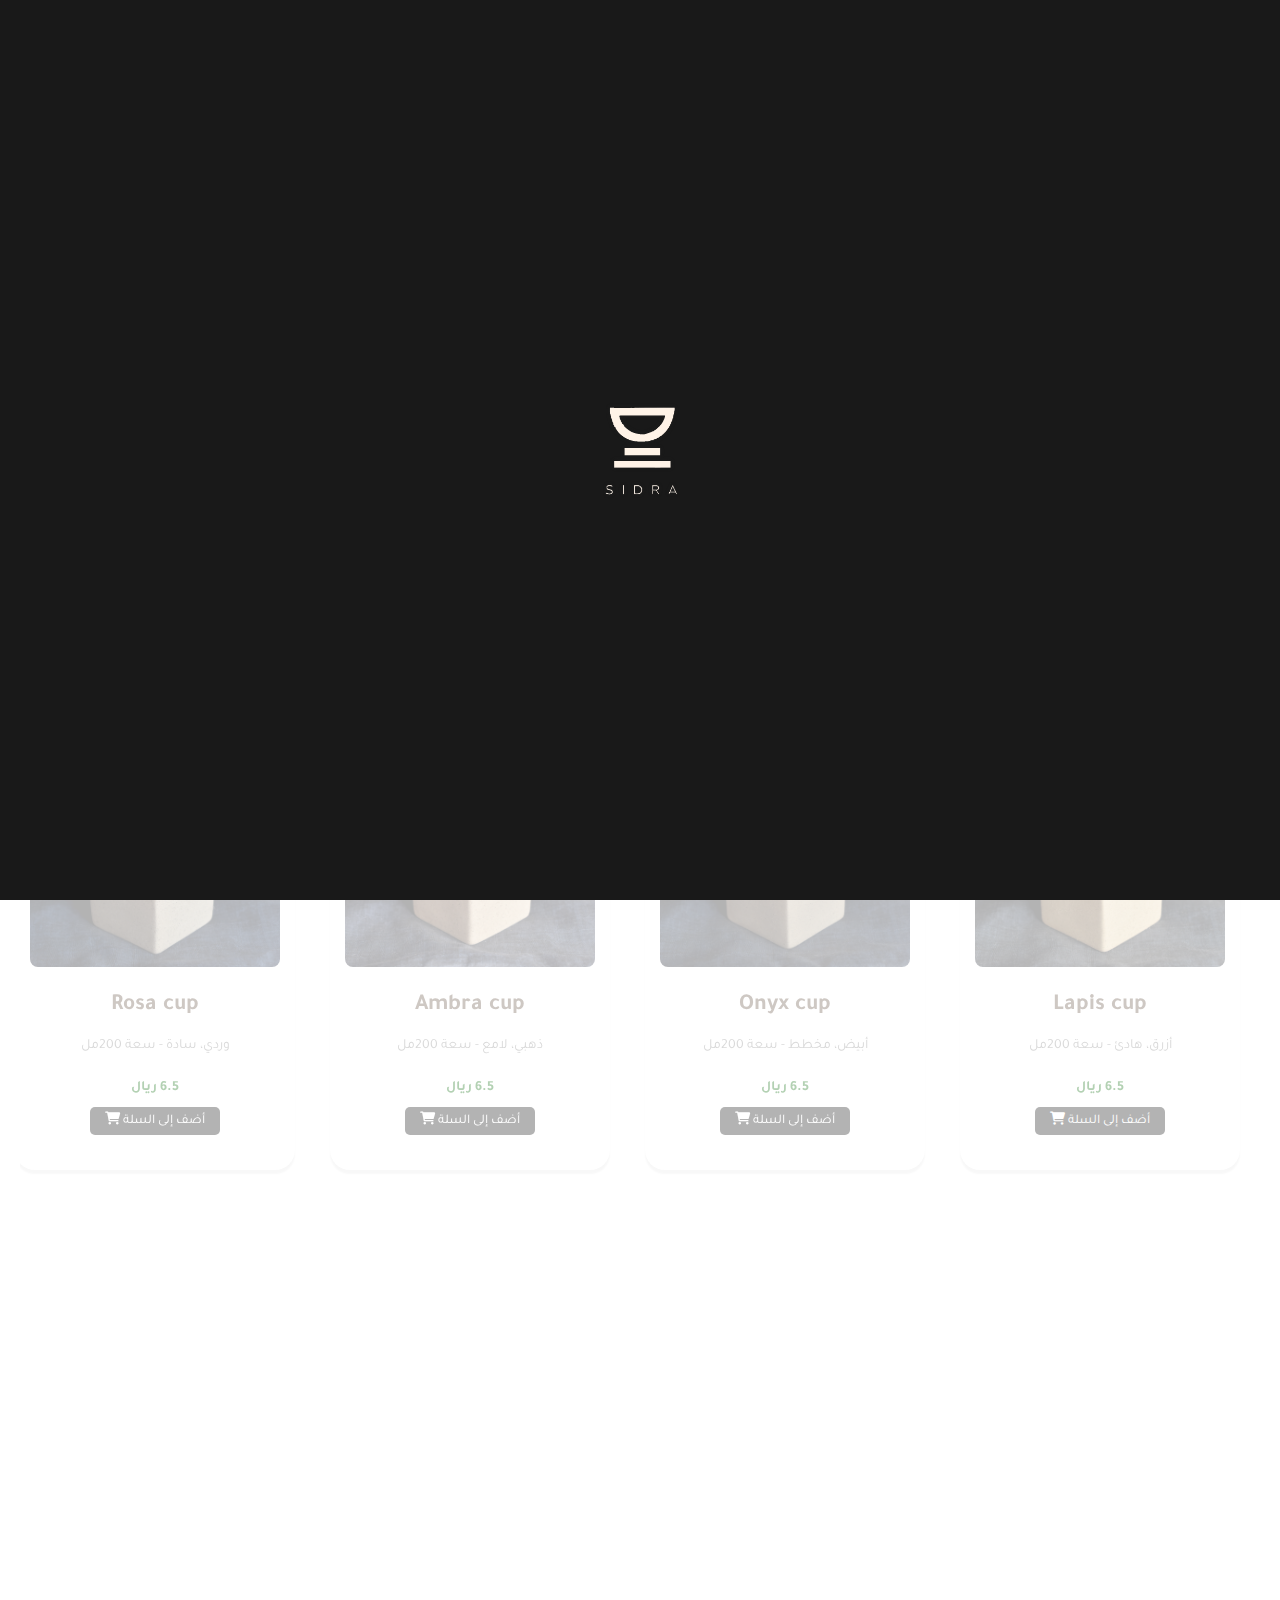
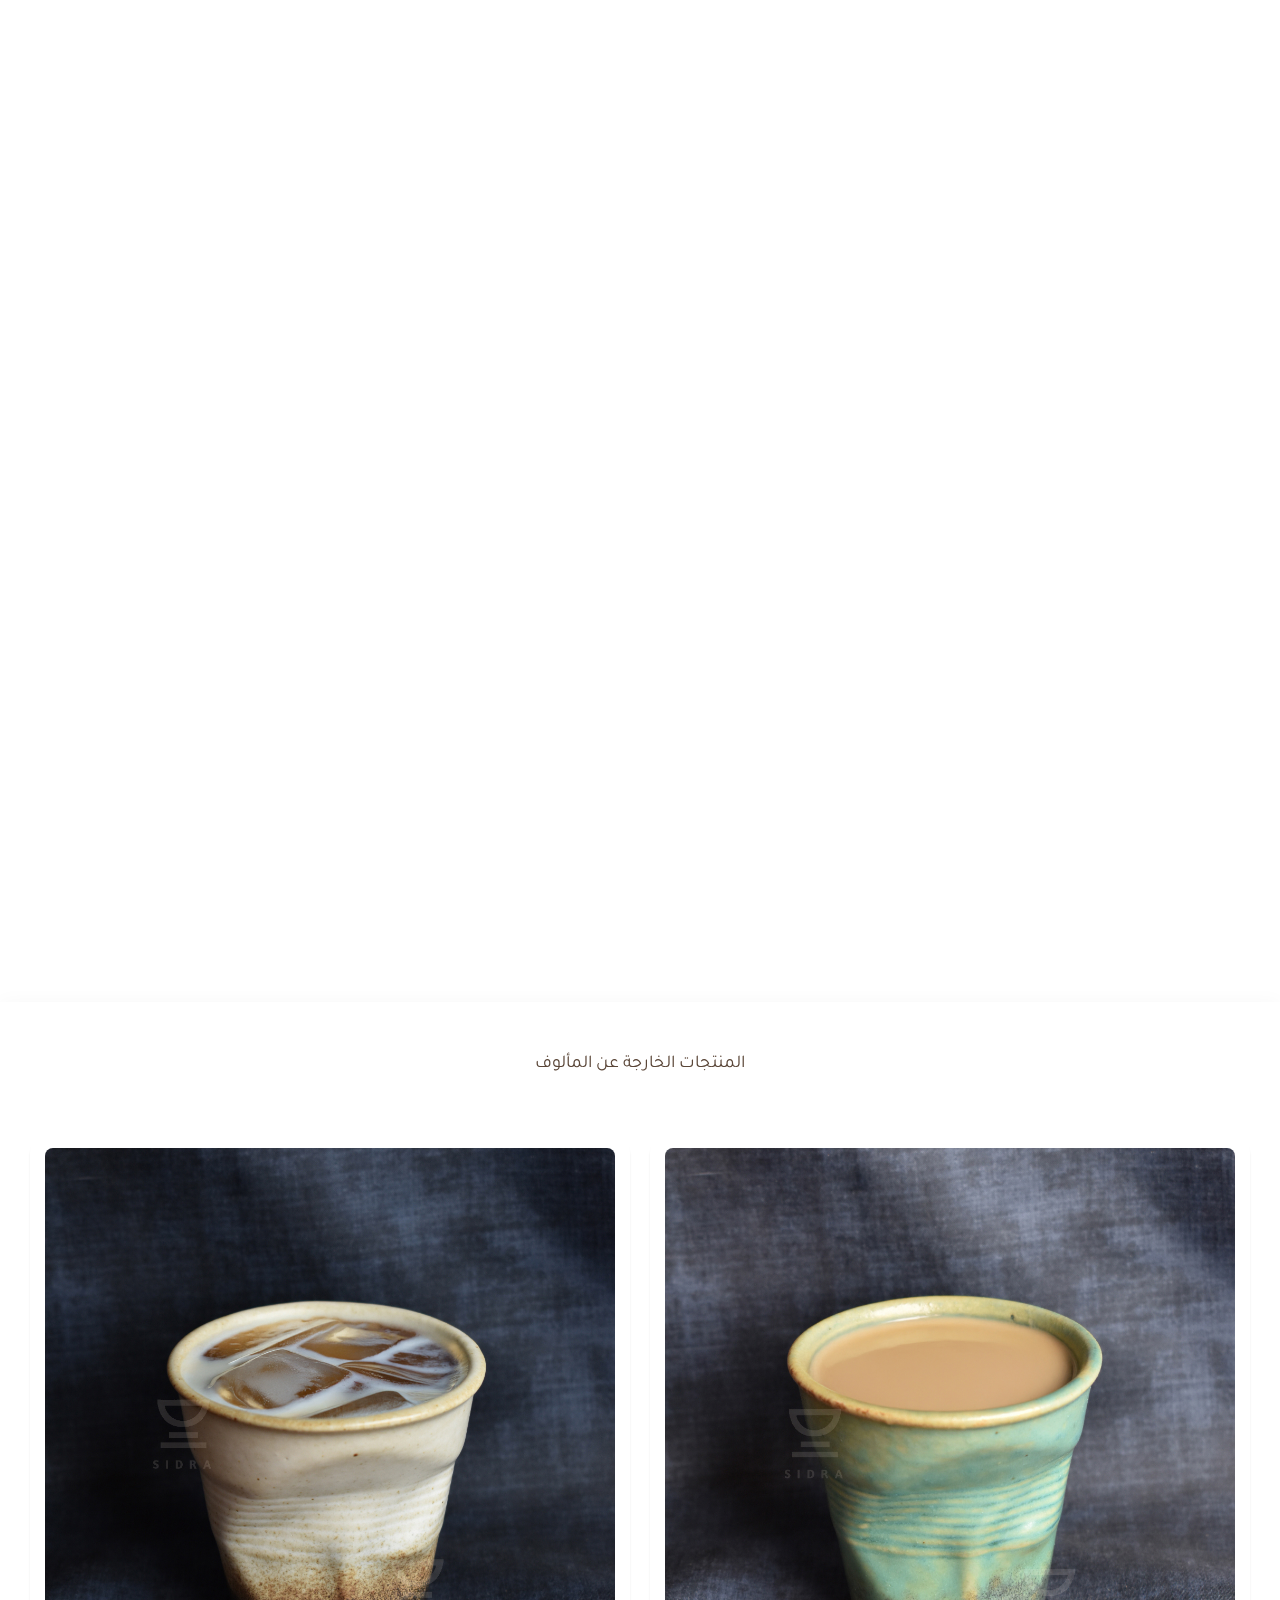
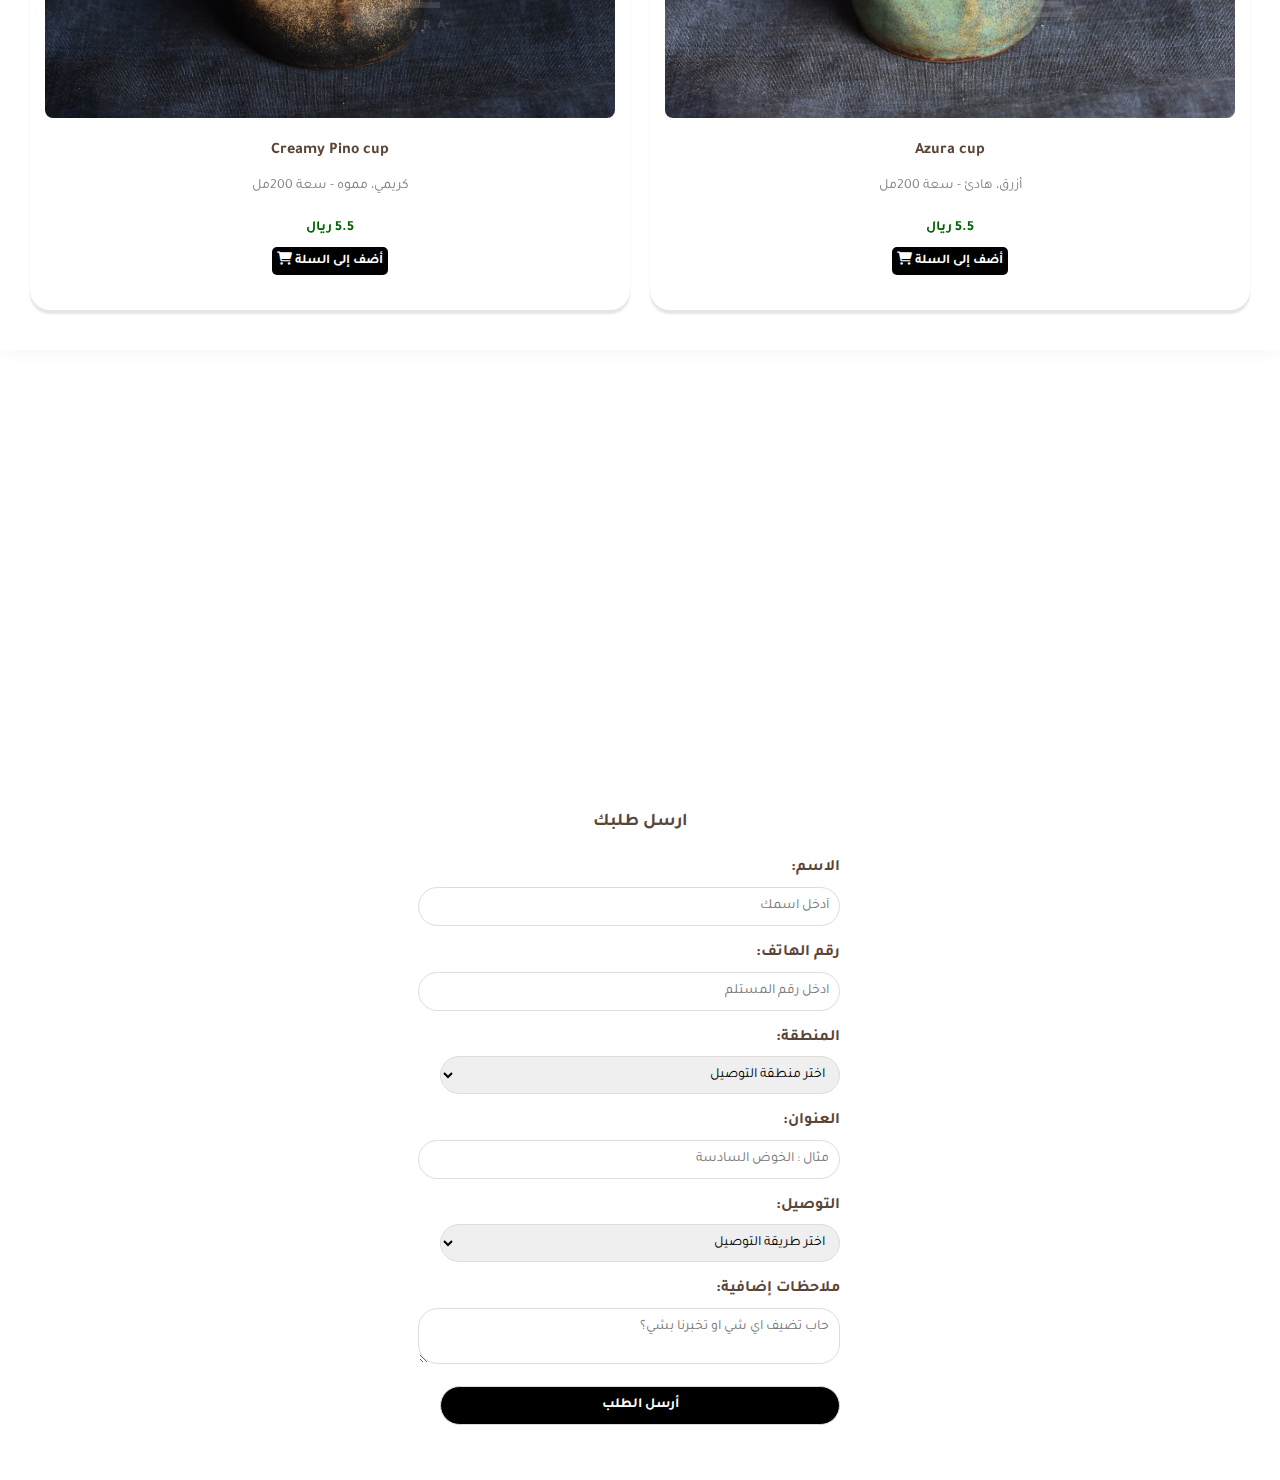
==== index.html @ ff07b731 "Add files via upload" ====
<!DOCTYPE html>
<html lang="ar" dir="rtl">
<head>
     <link rel="icon" type="image/png" href="images/loading.png">
        <script src="https://cdn.jsdelivr.net/npm/sweetalert2@11"></script>

<link rel="preconnect" href="https://fonts.googleapis.com">
<link rel="preconnect" href="https://fonts.gstatic.com" crossorigin>
<link href="https://fonts.googleapis.com/css2?family=Tajawal:wght@200;300;400;500;700;800;900&display=swap" rel="stylesheet">
     
      <link href="https://cdnjs.cloudflare.com/ajax/libs/font-awesome/6.0.0-beta3/css/all.min.css" rel="stylesheet">

    <meta charset="UTF-8">
    <meta name="viewport" content="width=device-width, initial-scale=1.0">
    <title>Sidra Cup</title>
    <description style="display: none">نقدم لك مجموعة مختارة بعناية من الأكواب المصنوعة يدوياً، بتصاميم فريدة وأناقة لا تضاهى، لتمنح يومك لمسة جمالية ودفئاً يلامس روحك.</description>
    <link rel="stylesheet" href="style.css">
</head>
<body>
      <!-- Loading screen -->
  <div id="loading-screen">
    <div class="cup-icon"></div>
</div>
     
    <!-- الشعار -->
    <header >
        <div class="bannar-section">
            <div class="logo-section fade-in-section">
                 <img src="images/logo.png" alt="شعار الموقع">
      <div class="cart-menu" onclick="showCart()">
          <i class="astra-icon ast-icon-shopping-basket" >
    <i class="fa-solid fa-cart-shopping"></i>
  </i>
 <a id="total-cart" class="cart-total" style="margin-right: 10px; font-weight: bold; font-size: 13px">0 ريال</a>
  <!-- أيقونة السلة -->
  
            </div>
          </div>
            </div>
        <br>
        <br>
        <br>
        
    </header>


    <!-- القسم الترحيبي -->
<section class="welcome-section fade-in-section">
    <h2 class="fade-in1">لكل كوب حكاية ...</h2>
    <p class="fade-in1">أكواب يدوية بتصاميم فريدة وأناقة مميزة</p>
</section>


    <!-- المنتجات -->
    <section class="products-section fade-in-section">
       
    <p>اختياراتنا الخاصة</p>

        <div class="products-container">
<button class="scroll-btn left"><i class="fa fa-arrow-left" aria-hidden="true"></i>
</button>
  <div class="products-wrapper">
            <div class="product" data-id="101">
                <img src="images/product1.JPG" alt="صورة كوب اللازورد" class="thumbnail" onclick="openImage(this.src)">
                   <h4>Lapis cup</h4>
                 <div class="class-a">أزرق، هادئ - سعة 200مل</div>
                <div class="product-price" >6.5 ريال  </div>
                     
                <button onclick="addToCart(101, 'Lapis cup')">  أضف إلى السلة  <i class="fa-solid fa-cart-shopping"></i></button>
            </div>
            
             <div class="product" data-id="102">
                <img src="images/product2.JPG" alt="العقيق الأبيض" class="thumbnail" onclick="openImage(this.src)">
                 <h4>Onyx cup</h4>
                      <div class="class-a">أبيض، مخطط - سعة 200مل</div>
            <div class="product-price" >6.5 ريال  </div>
                <button onclick="addToCart(102, 'Onyx cup')">  أضف إلى السلة  <i class="fa-solid fa-cart-shopping"></i></button>
            </div>
            
            <div class="product" data-id="103">
                <img src="images/product3.JPG" alt="العقيق البرونزي" class="thumbnail" onclick="openImage(this.src)">
                 <h4>Ambra cup</h4>
                      <div class="class-a">ذهبي، لامع - سعة 200مل</div>
            <div class="product-price" >6.5 ريال  </div>
                <button onclick="addToCart(103, 'Ambra cup')">  أضف إلى السلة  <i class="fa-solid fa-cart-shopping"></i></button>
            </div>
            
             <div class="product" data-id="104">
                <img src="images/product4.JPG" alt="الكوارتز الوردي" class="thumbnail" onclick="openImage(this.src)">
                 <h4>Rosa cup</h4>
                      <div class="class-a">وردي، سادة - سعة 200مل</div>
            <div class="product-price" >6.5 ريال  </div>
                <button onclick="addToCart(104, 'Rosa cup')">  أضف إلى السلة  <i class="fa-solid fa-cart-shopping"></i></button>
            </div>
            
            <!-- <div class="product" data-id="102"style="opacity: 50%;  border: 4px dotted #91746b;">
            <img src="images/product6.JPG" alt="صورة كوب كلاسيكي">
                 <h4>كوب كلاسيكي</h4>
                             <div class="class-a">كوب، أزرق، هادئ، أنيق، مائي</div>
              <div class="product-price" >5 ريال  </div>
                <button onclick="addToCart(105, 'غير متوفر حاليا')">  أضف إلى السلة  <i class="fa-solid fa-cart-shopping"></i></button>
            </div> --></div>
                           <button class="scroll-btn right"><i class="fa fa-arrow-right" aria-hidden="true"></i>
</button>


        </div>
    </section>
    
       <!-- قسم الثاني -->
  <section class="two-products-section">
       
    <p>المنتجات المميزة</p>

        <br>
        <div class="products-container" style="cursor: grab;">
            <div class="producttwo" data-id="1042">
                <img src="images/product5.JPG" alt="صورة كوب اللازورد" class="thumbnail" onclick="openImage(this.src)">
                   <h4>Topaz Brown cup</h4>
                 <div class="class-a">بني، منقش - سعة 200مل</div>
                <div class="product-price">4.5 ريال  </div>
                     
                <button onclick="addToCart(105, 'Topaz Brown cup')">  أضف إلى السلة  <i class="fa-solid fa-cart-shopping"></i></button>
            </div>
            
             <div class="producttwo" data-id="102">
                <img src="images/product6.JPG" alt="العقيق الأبيض" class="thumbnail" onclick="openImage(this.src)">
                 <h4>Yashma cup</h4>
                      <div class="class-a">كريمي، مموه - سعة 200مل</div>
            <div class="product-price">4.5 ريال  </div>
                <button onclick="addToCart(106, 'Yashma cup')">  أضف إلى السلة  <i class="fa-solid fa-cart-shopping"></i></button>
            </div>
            
            
            
             
            
            <!-- <div class="product" data-id="102"style="opacity: 50%;  border: 4px dotted #91746b;">
            <img src="images/product6.JPG" alt="صورة كوب كلاسيكي">
                 <h4>كوب كلاسيكي</h4>
                             <div class="class-a">كوب، أزرق، هادئ، أنيق، مائي</div>
              <div class="product-price" >5 ريال  </div>
                <button onclick="addToCart(105, 'غير متوفر حاليا')">  أضف إلى السلة  <i class="fa-solid fa-cart-shopping"></i></button>
            </div> -->
           
        </div>
    </section>
    <!-- المنتج الأكثر طلبًا -->
    
    <section class="top-product-section fade-in-section">
     <div class="top-product">
               <h3 class="bestseller-label">الأقل سعراً</h3>
               <img src="images/product9.JPG" alt="صورة  جوز الهند" class="thumbnail" onclick="openImage(this.src)">
            <div class="product-details">
                <h4>Couco Pot</h4>
                  <p>المصنوع من ثمرة جوز الهند</p>
                 <p>3.5 ريال  </p>
                <button onclick="addToCart(107, 'Couco Pot')">  أضف إلى السلة  <i class="fa-solid fa-cart-shopping"></i></button>
            </div>
        </div>
    </section>
    
    <!-- قسم الثاني -->
    
  <section class="last-product show">
       
    <p>المنتجات الخارجة عن المألوف</p>

        <br>
        <div class="products-container" style="cursor: grab;">
            <div class="producttwo" data-id="1042">
                <img src="images/product7.JPG" alt="صورة كوبAzura" class="thumbnail" onclick="openImage(this.src)">
                   <h4>Azura cup</h4>
                 <div class="class-a">أزرق، هادئ - سعة 200مل</div>
                <div class="product-price">5.5 ريال  </div>
                     
                <button onclick="addToCart(108, 'Azura cup')">  أضف إلى السلة  <i class="fa-solid fa-cart-shopping"></i></button>
            </div>
            
             <div class="producttwo" data-id="102">
                <img src="images/product8.JPG" alt="Creamy Pino" class="thumbnail" onclick="openImage(this.src)">
                 <h4>Creamy Pino cup</h4>
                      <div class="class-a">كريمي، مموه - سعة 200مل</div>
            <div class="product-price">5.5 ريال  </div>
                <button onclick="addToCart(109, 'Creamy Pino cup')">  أضف إلى السلة  <i class="fa-solid fa-cart-shopping"></i></button>
            </div>
            
            
            
             
            
            <!-- <div class="product" data-id="102"style="opacity: 50%;  border: 4px dotted #91746b;">
            <img src="images/product6.JPG" alt="صورة كوب كلاسيكي">
                 <h4>كوب كلاسيكي</h4>
                             <div class="class-a">كوب، أزرق، هادئ، أنيق، مائي</div>
              <div class="product-price" >5 ريال  </div>
                <button onclick="addToCart(105, 'غير متوفر حاليا')">  أضف إلى السلة  <i class="fa-solid fa-cart-shopping"></i></button>
            </div> -->
           
        </div>
    </section>
    <!-- كيفية الطلب -->
    <section class="how-to-order-section fade-in-section">
        <h3>كيفية الطلب</h3>
        <div class="steps">
            <div class="step">
                <div class="icon">1</div>
                <p>اضف المنتج للسلة</p>
            </div>
            <div class="step">
                <div class="icon">2</div>
                <p>تأكد من السلة</p>
            </div>
            <div class="step">
                <div class="icon">3</div>
                <p>املئ بياناتك</p>
            </div>
            <div class="step">
                <div class="icon">4</div>
                <p>أرسل الطلب</p>
            </div>
        </div>
         <div id="order"></div>
    </section>

    <!-- السلة -->
    
    <section class="cart-section">
        
     
           
     <div id="cart-backdrop" class="cart-backdrop" onclick="closeCart()"></div>
        <div id="cart-modal" class="cart-modal hidden">
        
            <h2>سلة المشتريات</h2>
            <div id="cart-items"></div>
               <div style="border: .5px #bdbdbd dashed;"> </div>
          <p id="cart-total" class="cart-total">المجموع الكلي: 0 ريال</p>
                <p id="delivery-cost" class="cart-total">-</p>
             <div style="border: .5px #bdbdbd solid;"> </div>
                <p id="product-total" class="cart-total">قيمة المنتجات: 0 ريال</p>
             <br>
            <button onclick="scrollToOrderForm()" class="go-to-order-btn">اذهب إلى الطلب</button>
            <button onclick="closeCart()" class="close-cart-btn">إغلاق</button>
        </div>
    </section>
   
<br>
    <!-- نموذج الطلب -->
    
    <section class="order-form-section fade-in-section" >
        <h2>ارسل طلبك</h2>
        <form id="orderForm">
            <label for="name">الاسم:</label>
            <input type="text" id="name" placeholder="أدخل اسمك" required>
             <label for="phone">رقم الهاتف:</label>
             <input type="text" id="phone" placeholder="ادخل رقم المستلم" required="">
               <label for="region">المنطقة:</label>
    <select id="region" onchange="updateDeliveryOptions()" required>
        <option value="">اختر منطقة التوصيل</option>
        <option value="السعادة">السعادة</option>
        <option value="صلالة">صلالة</option>
        <option value="عوقد">عوقد</option>
        <option value="صحلنوت">صحلنوت</option>
        <option value="مسقط">مسقط</option>
        <option value="اخرى">أخرى</option>
    </select>
 <label for="address">العنوان:</label>
            <input type="text" id="address" placeholder="مثال : الخوض السادسة" required>
    <label for="delivery">التوصيل:</label>
    <select id="delivery" required>
        <option value="">اختر طريقة التوصيل</option>
    </select>
        <div class="form-group">
        <label style="width: 10%; display: none">
            <input type="checkbox" id="includeDelivery" onclick="updateTotal()" checked> 
            <a> تضمين قيمة التوصيل مع المجموع</a>
        </input>
        </label>
    </div>
        
            <label for="notes">ملاحظات إضافية:</label>
            <textarea id="notes" placeholder="حاب تضيف اي شي او تخبرنا بشي؟"></textarea>
            
            <button type="button" onclick="sendWhatsApp()">أرسل الطلب</button>
           
        </form>
    </section>
<div class="copyright">
    <br>
  
   <a href="/home/" style="font-size: 10px;color: #bfbdbc;">جميع الحقوق محفوظة 2025<br> تصميم : المهندس علاء الدين خليل spacenll@</a>
    
    <br>
  
    </div>
    <div id="overlay" class="overlay" onclick="closeImage()">
        <img id="largeImage" src="" alt="صورة مكبرة">
    </div>
    <script src="script.js"></script>
</body>
     
</html>
---- style.css ----
body {
    font-family: 'Tajawal'; /* الخط الأساسي */
    margin: 0;
    padding: 0;
background-color: #fff;
    color: #5a4638;
    text-align: center;
    line-height: 1.6;
}
.tajawal-extralight {
  font-family: "Tajawal", serif;
  font-weight: 200;
  font-style: normal;
}

.tajawal-light {
  font-family: "Tajawal", serif;
  font-weight: 300;
  font-style: normal;
}

.tajawal-regular {
  font-family: "Tajawal", serif;
  font-weight: 400;
  font-style: normal;
}

.tajawal-medium {
  font-family: "Tajawal", serif;
  font-weight: 500;
  font-style: normal;
}

.tajawal-bold {
  font-family: "Tajawal", serif;
  font-weight: 700;
  font-style: normal;
}

.tajawal-extrabold {
  font-family: "Tajawal", serif;
  font-weight: 800;
  font-style: normal;
}

.tajawal-black {
  font-family: "Tajawal", serif;
  font-weight: 900;
  font-style: normal;
}
Read our FAQ



.swal2-container button.swal2-styled.swal2-confirm {
    font-family: 'Tajawal';
    border: 0;
    border-radius: .25em;
    background-color: #a38264;
    color: #fff;
    font-size: 1em;
}

.how-to-order-section h3 {
    font-size: 18px;
}

.cart-section .cart-modal #cart-items p  {
    color:#000;
    font-size: 14px
}

.cart-total {
   font-size: 14px;
}
.cart-section .cart-modal h2  {
    color:#a38264;
        font-size: 20px;
}
.cart-modal {
    opacity: 0; /* إخفاء النافذة */
    visibility: hidden; /* عدم عرض العنصر */
    position: fixed;
    top: 50%; /* موضع البداية خارج الشاشة */
    left: 50%;
    transform: translate(-50%, -50%) scale(0); /* العنصر يبدأ بحجم 0 */
    background-color: white;
    padding: 20px;
    border-radius: 20px;
    box-shadow: 0 4px 8px rgba(0, 0, 0, 0.1);
    width: 80%;
    max-width: 500px;
    z-index: 1000;
    transition:  opacity 0.2s ease-out, visibility 0.2s ease-out, transform 0.3s ease; /* إضافة تأثير التكبير */
}
.cart-backdrop {
    opacity: 0; /* إخفاء الخلفية */
    visibility: hidden; /* عدم عرض الخلفية */
    position: fixed;
    top: 0;
    left: 0;
    width: 100%;
    height: 100%;
    background-color: rgba(0, 0, 0, 0.5); /* خلفية داكنة شفافة */
    z-index: 999;
    transition: opacity 0.2s ease-out, visibility 0.2s ease-out; /* تأثير سلس للظهور */
}

/* عندما يتم إضافة الكلاس .visible للخلفية */
.cart-backdrop.visible {
    opacity: 1; /* ظهور الخلفية */
    visibility: visible; /* عرض الخلفية */
}

/* عند إضافة الكلاس .visible */
.cart-modal.visible {
    top: 50%; /* تمركز العنصر في منتصف الشاشة */
    opacity: 1; /* جعل العنصر مرئيًا */
    visibility: visible; /* عرض العنصر */
    transform: translate(-50%, -50%) scale(1); /* التكبير إلى الحجم الطبيعي */
}
.producttwo {
        background-color: #ffffff;
    padding: 15px;
    border-radius: 20px;
    margin: 10px;
    width: 80%;
    text-align: center;
    box-shadow: 0px 4px 2px 0px rgba(0, 0, 0, 0.1);
}

.product-no{
    opacity: 50%;
    border: "4px dotted #91746b";
}

.bannar-section{
  position: fixed;
    background: #191919;
    height: 80px;
    width: -webkit-fill-available;
    z-index: 1000;
    box-shadow: 0 2px 20px 0px rgb(0 0 0 / 4%);
}

  svg {
            width: 15px;
            height: 15px;
            fill: #86654a; /* Green color */
        }
/* Cup icon */
    #loading-screen .cup-icon {
      width: 100px;
      height:100px;
      background: url('images/loading.png') no-repeat center;
      background-size: contain;
    
    }

    /* Spin animation */

  #main-content.visible {
      opacity: 1;
    }
  /* Loading screen styles */
    #loading-screen {
      display: flex;
      justify-content: center;
      align-items: center;
      position: fixed;
      top: 0;
      left: 0;
      width: 100%;
      height: 100%;
      background-color: #191919;
      z-index: 9999;
            transition: opacity 1.2s ease;
    }


/* إزالة تأثير الظل الأزرق أو الخط عند النقر على أي عنصر */
* {
    -webkit-tap-highlight-color: transparent;
}
.class-a {
    font-size: 14px;
    color: grey;
}
   .form-group label {
            display: flex;
            align-items: center;
            gap: 10px;
        }

        .form-group input[type="checkbox"] {
            margin: 0;
        }
.product-price{
position: relative;
    font-size: 14px;
    font-weight: bold;
    height: 85px;
    z-index: 6;
    color: darkgreen;
    margin: 20px 0 -35px;
    
}
.go-to-order-btn {
    background-color: #86654a;
    color: white;
    border: none;
    font-weight: bold;
    padding: 10px 20px;
    border-radius: 5px;
    font-family: Tajawal;
    cursor: pointer;
    font-size: 16px;
    transition: background-color 0.3s ease-in-out;
    margin: 20px;
}

.go-to-order-btn:hover {
    background-color: darkgreen;
}
/* الشعار */
.ast-builder-grid-row {
    display: grid;
    grid-template-columns: auto auto;
    align-items: center;
    grid-column-gap: 20px;
    overflow-wrap: anywhere;
}
.cart-menu{
      position: fixed;
    font-size: 20px;
    right: 25px;
    
    display: flex;
    align-items:center;
    cursor: pointer;

}


  .logo-section {
            display: flex;
            flex-direction: column;
            align-items: end;
            justify-content: center;
                color: #fff;
        }

        .logo-section img {
            padding: 15px;
            width: 50px; /* حجم افتراضي للصورة */
            height: 15%;
        
        }

        .logo-section h1 {
            font-size: 24px;
            margin: 0;
        }

      

/* العنوان الترحيبي */
.welcome-section {
    position: relative; /* لضبط الطبقات */
    text-align: center; /* لمحاذاة النص */
    color: #fff; /* لون النص ليظهر بوضوح فوق الصورة */
    padding: 30px 30px; /* مسافة داخلية للنص */
    background-image: url('images/bannar.webp'); /* إضافة الصورة كخلفية */
background-size: cover; /* لجعل الصورة تغطي الخلفية بالكامل */
    background-position: center; /* لتوسيط الصورة */
    background-repeat: no-repeat; /* لمنع تكرار الصورة */
    height: 50vh; /* لضبط ارتفاع القسم */
    display: flex; /* لتفعيل التحكم بمحاذاة النص */
    flex-direction: column; /* ترتيب العناصر عموديًا */
    justify-content: flex-start; /* جعل النص في أعلى القسم */
}

/* إعداد حركة Fade In */
.fade-in1 {
    opacity: 0; /* النص يكون مخفيًا في البداية */
    transform: translateX(100px); /* بدء الحركة من اليمين */
    animation: fadeIn1 1.5s ease-out 1.5s forwards; /* مدة التأثير 1.5 ثانية مع تأخير 1.5 ثانية */
}

/* تعريف حركة Fade In */
@keyframes fadeIn1 {
    0% {
        opacity: 0;
        transform: translateX(100px); /* بداية الحركة من اليمين */
    }
    100% {
        opacity: 1;
        transform: translateX(0); /* نهاية الحركة بالوضع الطبيعي */
    }
}



.welcome-section h2 {
    font-size: 18px;
    margin-bottom: 10px;
}

.welcome-section p {
    font-size: 14px;
    line-height: 1.6;
    font-weight: normal;
}



   .typing {
            display: inline;
            white-space: nowrap;
            overflow: hidden;
            border-right: 2px solid #000;
            animation: typing 3s steps(40, end), blink 0.5s step-end infinite alternate;
        }

        @keyframes typing {
            from {
                width: 0;
            }
            to {
                width: 100%;
            }
        }

        @keyframes blink {
            from {
                border-right-color: transparent;
            }
            to {
                border-right-color: black;
            }
        }
/* المنتجات */
.products-section {
       padding: 30px 20px;
    opacity: 0.3; /* القسم مخفي في البداية */
    transform: translateX(0px); /* يبدأ من الأسفل */
    transition: opacity 1.8s ease-out, transform 1.8s ease-out; /* إضافة تأثير الحركة */
 /* مدة التأثير 1.5 ثانية مع تأخير 1.5 ثانية */
}
.products-section.show {
    opacity: 1; /* يظهر بالكامل */
            background: #efefef;
    transform: translateY(0); /* يعود للوضع الطبيعي */
}
.products-section1 {
       padding: 30px 20px;
    opacity: 0; /* القسم مخفي في البداية */
    transform: translateY(100px); /* يبدأ من الأسفل */
    transition: opacity 1.8s ease-out, transform 1.8s ease-out; /* إضافة تأثير الحركة */
 /* مدة التأثير 1.5 ثانية مع تأخير 1.5 ثانية */
}


.products-section1.show {
    opacity: 1; /* يظهر بالكامل */
    transform: translateY(0); /* يعود للوضع الطبيعي */
    
}

.products-section2 {
       padding: 30px 20px;
    opacity: 0; /* القسم مخفي في البداية */
    transform: translateY(100px), scale(0); /* يبدأ من الأسفل */
    transition: opacity 1.8s ease-out, transform 1.8s ease-out; /* إضافة تأثير الحركة */
 /* مدة التأثير 1.5 ثانية مع تأخير 1.5 ثانية */
}


.two-products-section {
       padding: 30px 20px;
    opacity: 0; /* القسم مخفي في البداية */
    transform: translateY(0); /* يبدأ من الأسفل */
    transition: opacity 1.8s ease-out, transform 1.8s ease-out; /* إضافة تأثير الحركة */
 /* مدة التأثير 1.5 ثانية مع تأخير 1.5 ثانية */
}

.two-products-section.show {
    opacity: 1; /* يظهر بالكامل */
    transform: translateY(0); /* يعود للوضع الطبيعي */
}

/* الجوز */
.top-product-section {
    padding: 30px 20px;
    background-color: #f1f1f1;
    box-shadow: 0 2px 20px 0px rgb(0 0 0 / 4%);
     opacity: 0; /* القسم مخفي في البداية */
    transform: translateY(10px); /* يبدأ من الأسفل */
    transition: opacity 1.8s ease-out, transform 1.8s ease-out; 
}


.top-product-section.show {
    opacity: 1; /* يظهر بالكامل */
    transform: translateY(0); /* يعود للوضع الطبيعي */
}



.last-product {
    padding: 30px 20px;
    background-color: #fff;
    box-shadow: 0 2px 20px 0px rgb(0 0 0 / 4%);
     opacity: 0; /* القسم مخفي في البداية */
    transform: translateY(-100px); /* يبدأ من الأسفل */
    transition: opacity 1.8s ease-out, transform 1.8s ease-out; 
}


.last-product.show {
    opacity: 1; /* يظهر بالكامل */
    transform: translateY(0); /* يعود للوضع الطبيعي */
}

.products-section h3 {
    font-size: 24px;
    margin-bottom: 20px;
}

.products-container {
  display: flex;
        align-items: center;
        overflow-x: clip;
        scroll-behavior: smooth;
       
        width: 100%;
        position: relative;
    
}
 .products-wrapper, .products-wrapper1 {
      display: flex;
    flex-wrap: nowrap; /* منع التفاف العناصر */
    gap: 15px;
    overflow-x: scroll;
    cursor: grab; /* السماح بالتمرير الأفقي */
    scroll-behavior: smooth; /* التمرير السلس */
    padding: 10px;
    }

.product {
    background-color: #ffffff;
    padding: 15px;
    border-radius: 20px;
     flex: 0 0 auto;
    width: 250px;
    margin: 10px;
      min-width: 200px; /* يمكنك تغيير القيمة حسب الحجم المناسب */
    max-width: 300px;
    text-align: center;
    box-shadow: 0px 4px 2px 0px rgba(0, 0, 0, 0.1);
}
 .scroll-btn {
     display: none;
               position: absolute;
    top: 50%;
    transform: translateY(-50%);
    color: #91746b;
    background-color: #ffffff;
    border: none;
    padding: 250px 10px 250px;
    font-size: 20px;
    cursor: pointer;
    z-index: 10;
    box-shadow: 0 0 20px 4px rgb(255 255 255);
    border-radius: 20px;
}

    .scroll-btn.left {
        left: 0;
            
    }

    .scroll-btn.right {
            right: -10px;
        display: none;
    }

 



.product:hover {
    transform: scale(1.05);
}

.product img {
    width: 100%;
    border-radius: 8px;

}

.product h4 {
    font-size: 23px;
    margin: 10px 0;
}

.product button {
    position: relative;
    z-index: 8;
    background-color: #000;
    color: #ffffff;
    font-family: 'Tajawal', sans-serif;
    border: none;
    padding: 5px 15px;
    border-radius: 5px;
    cursor: pointer;
        bottom: 20px;
    transition: background-color 0.3s;
}

.product button:hover {
    background-color: #c3c3c3;
}


.producttwo:hover {
    transform: scale(1.05);
}

.producttwo img {
    width: 100%;
    border-radius: 8px;

}

.producttwo h4 {
    font-size:16px;
    margin: 10px 0;
}

.producttwo button {
    position: relative;
        z-index: 8;
    background-color: #000;
    color: #ffffff;
    font-weight: bold;
    font-family: 'Tajawal', sans-serif;
    border: none;
    padding: 5px 5px;
    border-radius: 5px;
    cursor: pointer;
        bottom: 20px;
    transition: background-color 0.3s;
}

.producttwo button:hover {
    background-color: #c7c7c7;
}
/* الأكثر طلبًا */

.top-product {
    display: flex;
    flex-direction: column; /* عكس ترتيب العناصر */
    align-items: center; /* توسيط العناصر عموديًا */
}

.top-product img {
    width: 150px;
    height: auto;
    border-radius: 8px;
    margin-bottom: 10px;
}

.product-details {
   text-align: center; /* جعل النص محاذيًا لليسار */
    margin-left: 20px; /* إضافة فراغ بين الصورة والمحتوى */
}

.product-details h4 {
    font-size: 22px;
    margin-bottom: 10px;
}

.product-details button {
    background-color: #000;
    font-family: 'Tajawal', sans-serif;
    color: #ffffff;
    border: none;
     font-weight: bold;
    padding: 10px 15px;
    border-radius: 5px;
    cursor: pointer;
    transition: background-color 0.3s;
}

.product-details button:hover {
    background-color: #c3c3c3;
}

/* كيفية الطلب */
.how-to-order-section {
    padding: 30px 20px;
     opacity: 0; /* القسم مخفي في البداية */
    background-color: #f1f1f1;
   transform: translateX(500px); /* يبدأ من الأسفل */
    transition: opacity 0.8s ease-out, transform 0.8s ease-out;
}
.how-to-order-section.show {
    opacity: 1; /* يظهر بالكامل */
    transform: translateY(0); /* يعود للوضع الطبيعي */
}

.order-form-section {
    padding: 50px;
    max-width: 400px;
    margin: auto;
    background-color: #ffffff;
    
    border-radius: 50px;
     transform: translateY(100px); 
    transition: opacity 0.8s ease-out, transform 0.8s ease-out;
}
.order-form-section.show {
    opacity: 1; /* يظهر بالكامل */
    transform: translateY(0); /* يعود للوضع الطبيعي */
}
.order-form-section h2 {
    font-size: 18px;

     font-weight: bold;
    margin-bottom: 20px;
}

.steps {
    display: flex;
    flex-wrap: wrap;
    justify-content: center;
    gap: 20px;
}

.step {
    background-color: #ffffff;
    border: 1px solid #e0dcd7;
    border-radius: 50%;
    width: 120px;
    height: 120px;
    display: flex;
    align-items: center;
    justify-content: center;
    flex-direction: column;
    padding: 10px;
    text-align: center;
}

.step .icon {
    background-color: #000;
    color: #ffffff;
    width: 40px;
    height: 40px;
    border-radius: 50%;
    display: flex;
    align-items: center;
    justify-content: center;
    font-size: 20px;
  
}

.step p {
     font-size: 15px;  
}

/* فورم الطلب */
form label {
    display: block;
        font-size: 16px;
    text-align: right;
    margin-top: 10px;
    font-weight: bold;
}

form input, form textarea, form button,  form select, form select option {
    width: 100%;
    padding: 10px;
    margin: 5px 0;
    border: 1px solid #e0dcd7;
    font-family: 'Tajawal';
    border-radius: 20px;
    font-size: 14px;
}
body p {
   font-size: 18px; 

}
form button {
    background-color: #000;
    color: white;
    font-weight: bold;
    cursor: pointer;
    transition: background-color 0.3s;
}

form button:hover {
    background-color: #c3c3c3;
}



/* حركات Fade لكل قسم */


.cart-button {
       font-family: 'Tajawal';
    position: fixed;
    bottom: 20px;
    right: 20px;
    background-color: #a38264;
    color: white;
    border: none;
    padding: 20px 25px;
    border-radius: 50px;
    font-size: 16px;
    font-weight: bold;
    cursor: pointer;
    box-shadow: 0 4px 6px rgba(0, 0, 0, 0.1);
    transition: background-color 0.3s, transform 0.3s;
    z-index: 1000;
}

.cart-button:hover {
    background-color: #86654a;
    transform: scale(1.1);
}

/* تحسين الخطوط للأجهزة الصغيرة */
@media (max-width: 600px) {
    body {
        font-size: 14px; /* تصغير حجم الخط العام */
    }

    header h1 {
        font-size: 16px; /* تحسين حجم عنوان الصفحة */
    }

    .product h4 {
        font-size: 18px; /* تحسين حجم اسم المنتج */
    }

    .product button {
        font-size: 14px; /* تحسين حجم أزرار المنتجات */
        font-weight: bold;
    }



 
}
/* استجابة للأجهزة */
@media (max-width: 600px) {
    header h1 {
        font-size: 20px;
    }

  
  
    
}

/* إخفاء نافذة السلة بشكل افتراضي */

/* إخفاء زر الإغلاق عند النقر على السلة */


.cart-button:hover {
    background-color: #45a049;
}

/* تنسيق الأزرار داخل السلة */
.cart-item button {
    padding: 5px 5px;
    background-color: #a38264;
    color: white;
    border: none;
    font-family: Tajawal;
    border-radius: 5px;
    cursor: pointer;
}

.cart-item button:hover {
    background-color: #e53935;
}

.close-cart-btn {
    margin-top: 20px;
    padding: 10px 20px;
    background-color: #a38264;
    color: white;
    border: none;
    border-radius: 5px;
    font-size: 16px;
    font-family: Tajawal;
    cursor: pointer;
    transition: background-color 0.5s ease-in-out, transform 0.5s ease-in-out; /* إضافة انتقالات على التحول والتأثيرات */
}


.close-cart-btn:hover {
    background-color: #91746b;
}


/* جعل كلمة "الأكثر طلبًا" مائلة وموضوعة على اليمين */
.bestseller-label {
    opacity: 10%;
    color: #a38264;
    position: absolute;
    padding: 50px 100px;
    font-style: italic;
    font-weight: bold;
    z-index: -1;
    font-size: 60px;
    border-radius: 200px;
    border-top: 2px dashed;
}

.astra-icon ast-icon-shopping-basket{
        font-size: 24px;
    color: #a38264;
}

   .thumbnail {
            width: 200px;
            cursor: pointer;
            transition: transform 0.3s ease;
        }

        .thumbnail:hover {
            transform: scale(1.1);
        }

        /* الخلفية الداكنة التي تظهر عند فتح الصورة */
        .overlay {
            position: fixed;
            top: 0;
            left: 0;
            width: 100%;
            height: 100%;
            background-color: rgba(0, 0, 0, 0.8);
            display: none;
            justify-content: center;
            align-items: center;
            z-index: 1000;
        }

        /* الصورة المكبرة داخل الطبقة */
        .overlay img {
            max-width: 90%;
            max-height: 90%;
            animation: fadeIn 0.5s;
        }

        /* تأثير ظهور الصورة */
        @keyframes fadeIn {
            from {
                opacity: 0;
                width: 0%;
                
            }
            to {
                opacity: 1;
                 width: 90%;
            }
        }

        /* تأثير اختفاء الصورة عند الإغلاق */
        .fadeOut {
            animation: fadeOut 0.3s;
        }

        @keyframes fadeOut {
            from {
                opacity: 1;
            }
            to {
                opacity: 0;
            }
        }
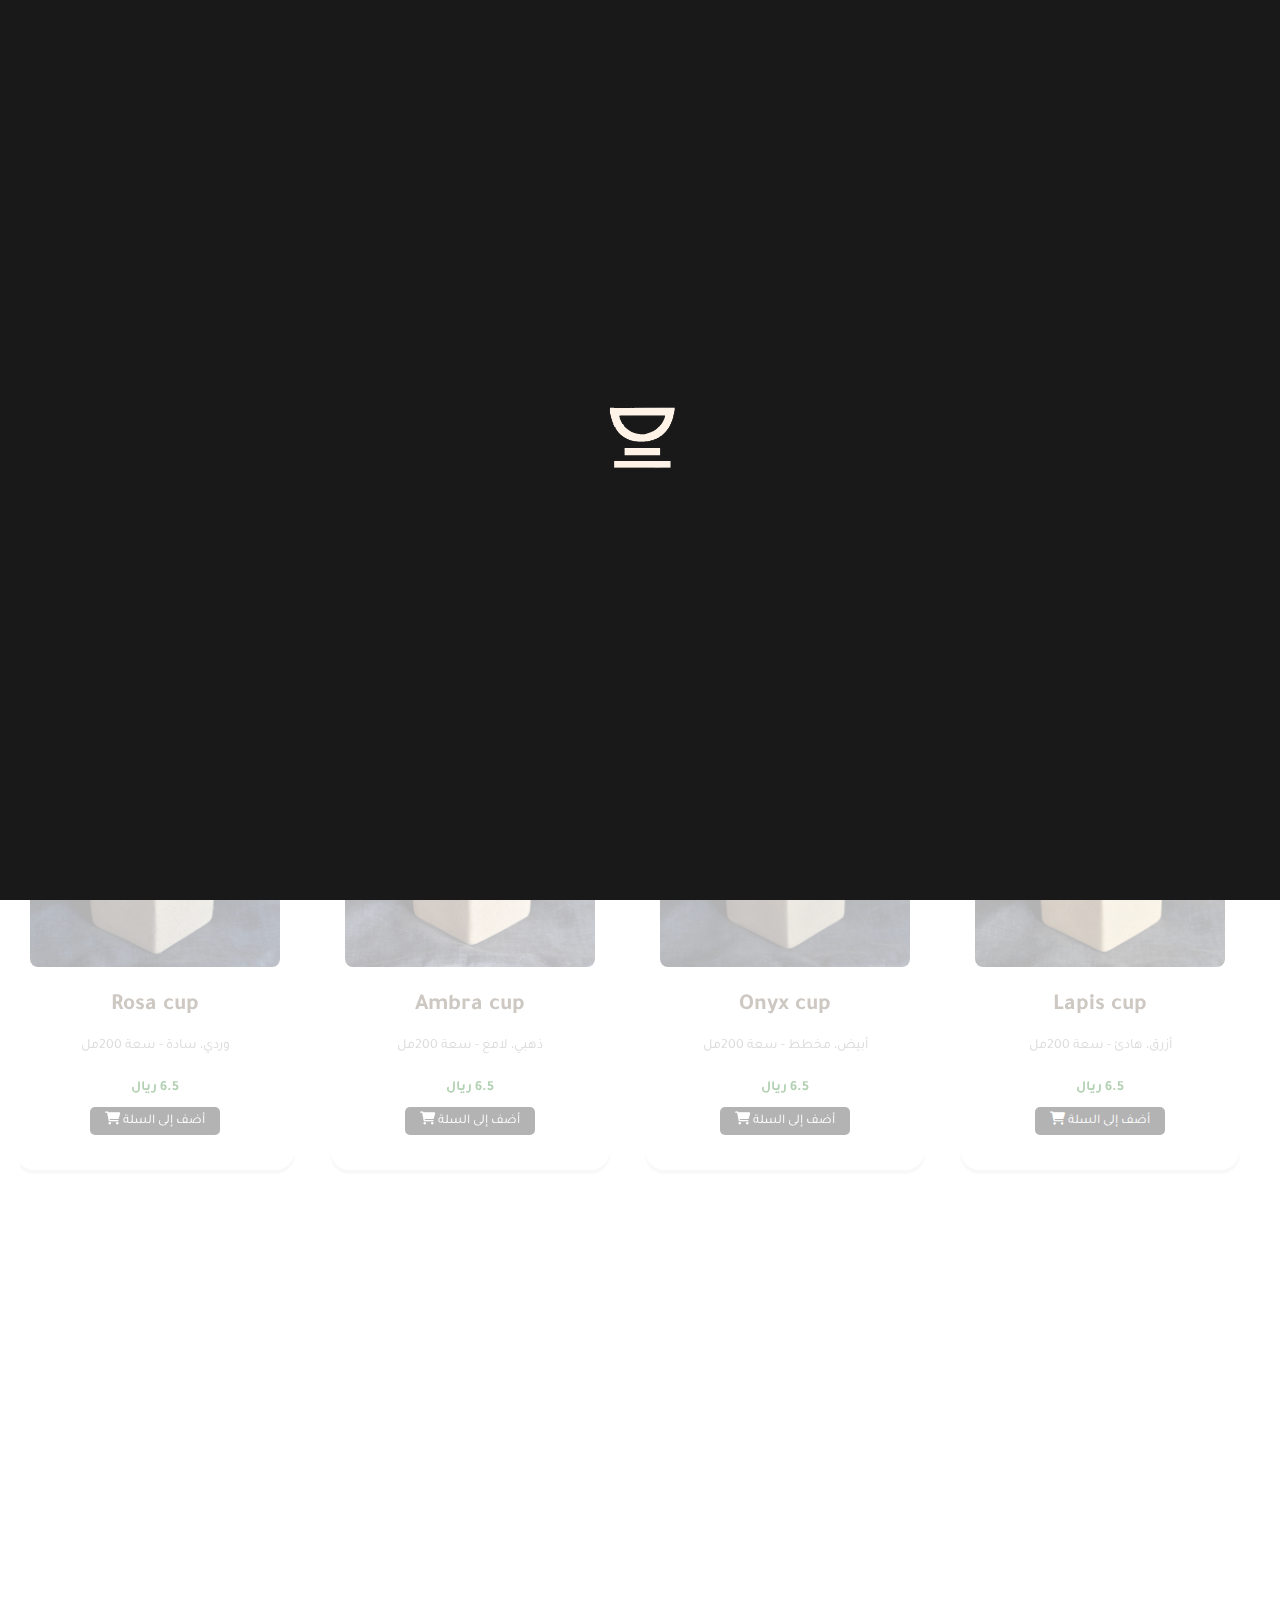
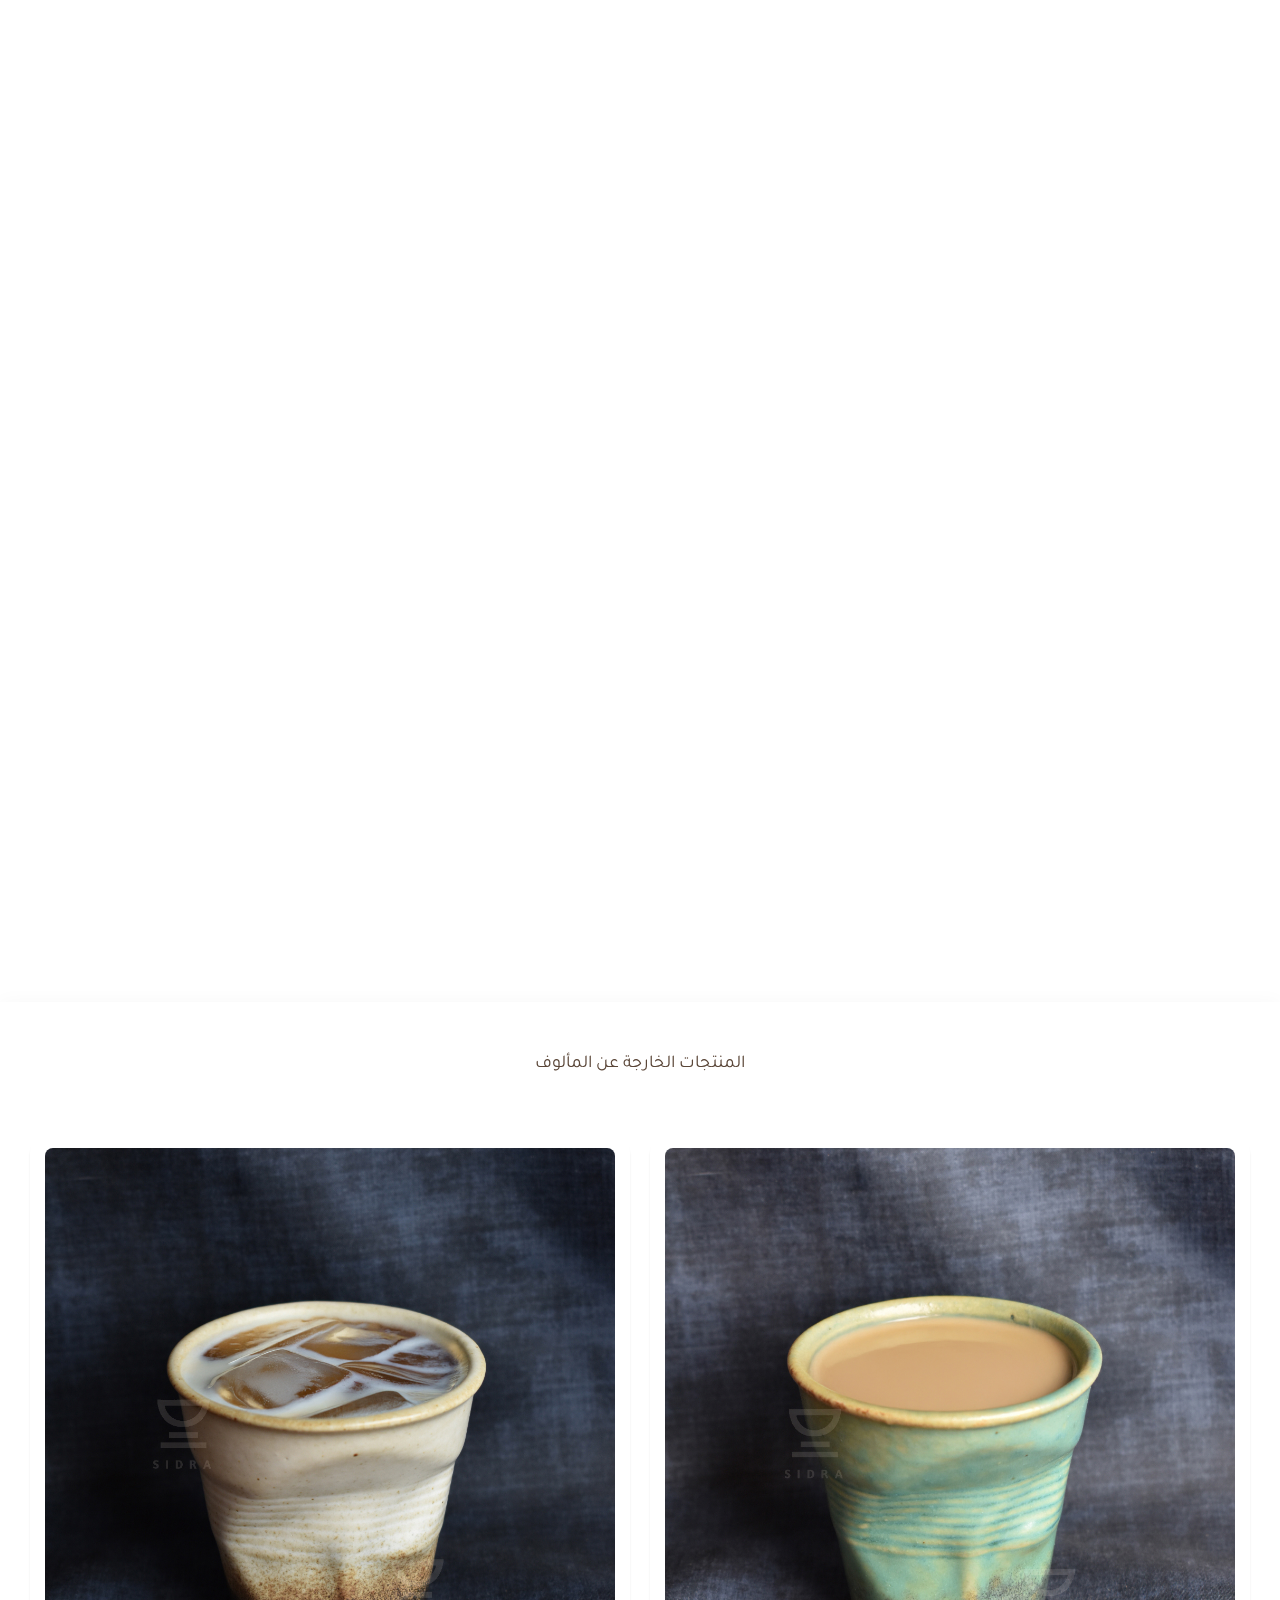
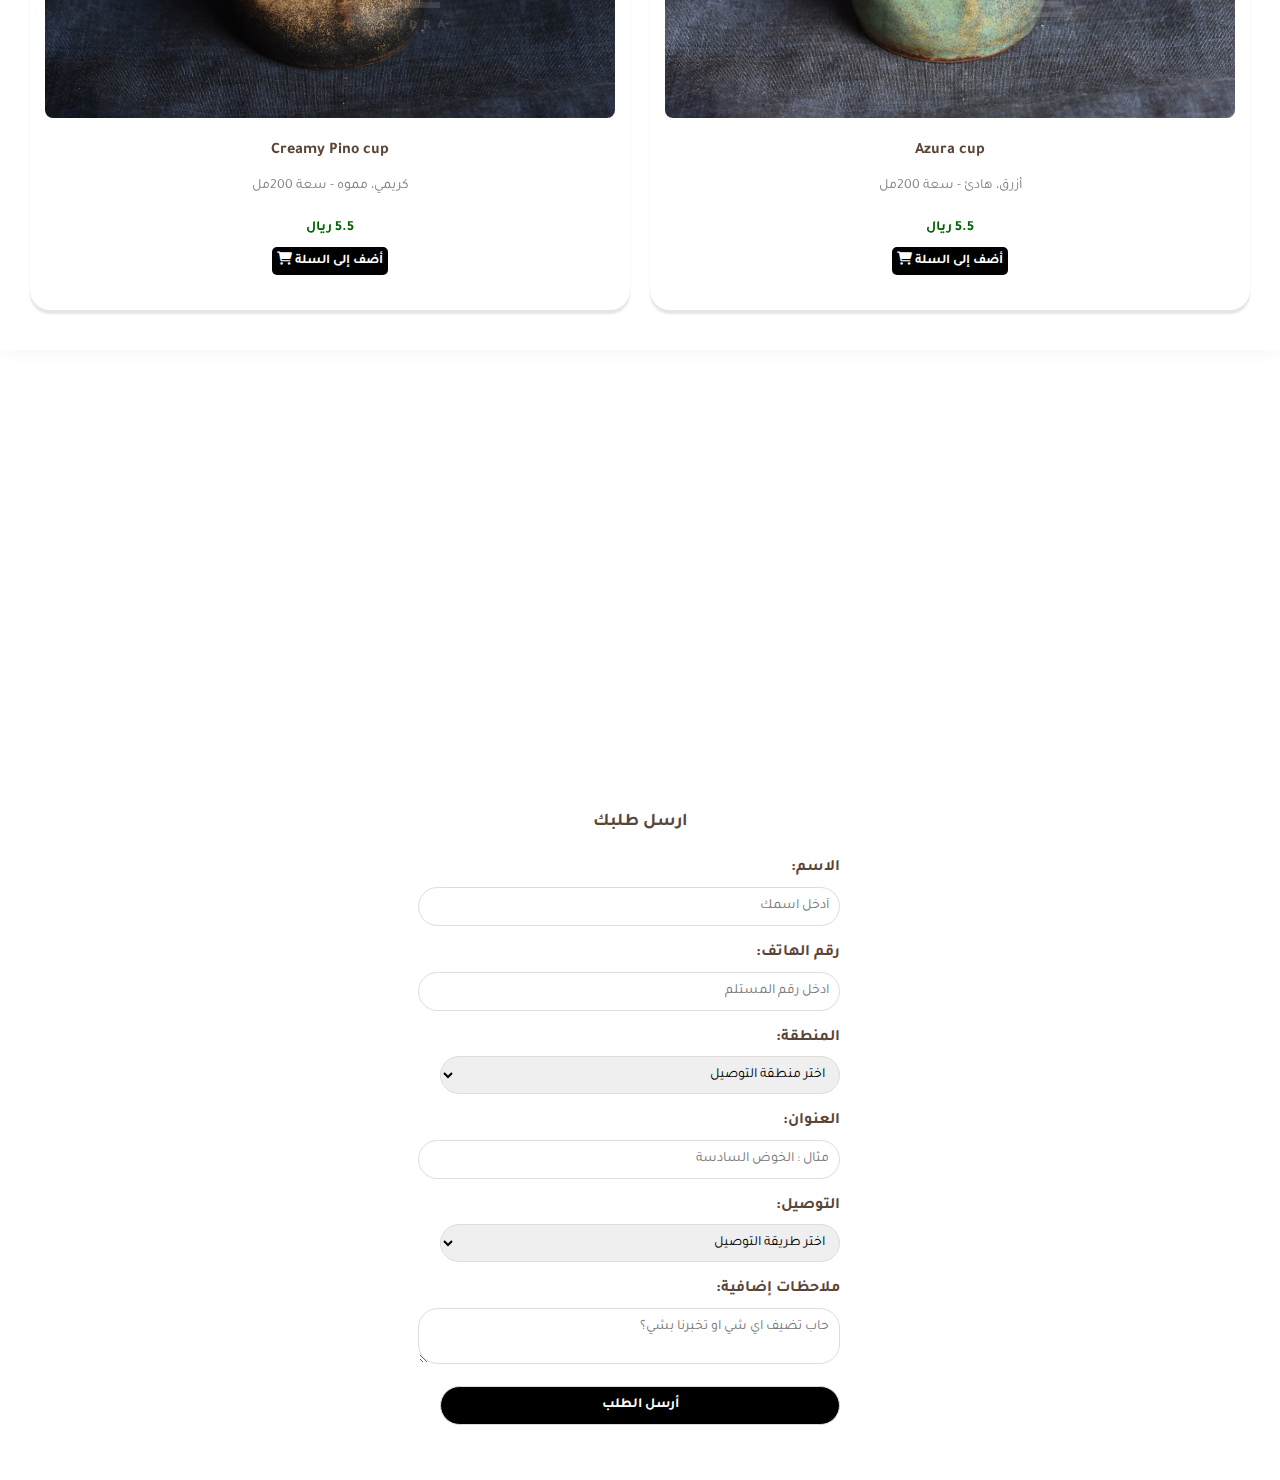
==== commit 123f4a0e: "Update index.html" ====
--- a/index.html
+++ b/index.html
@@ -1,6 +1,7 @@
 <!DOCTYPE html>
 <html lang="ar" dir="rtl">
 <head>
+     <meta name="google-site-verification" content="_LZ9Qd-98uTldQ63_4aWnx4IPToBHLzxGYmKwzaS3ek" />
      <link rel="icon" type="image/png" href="images/loading.png">
         <script src="https://cdn.jsdelivr.net/npm/sweetalert2@11"></script>
 
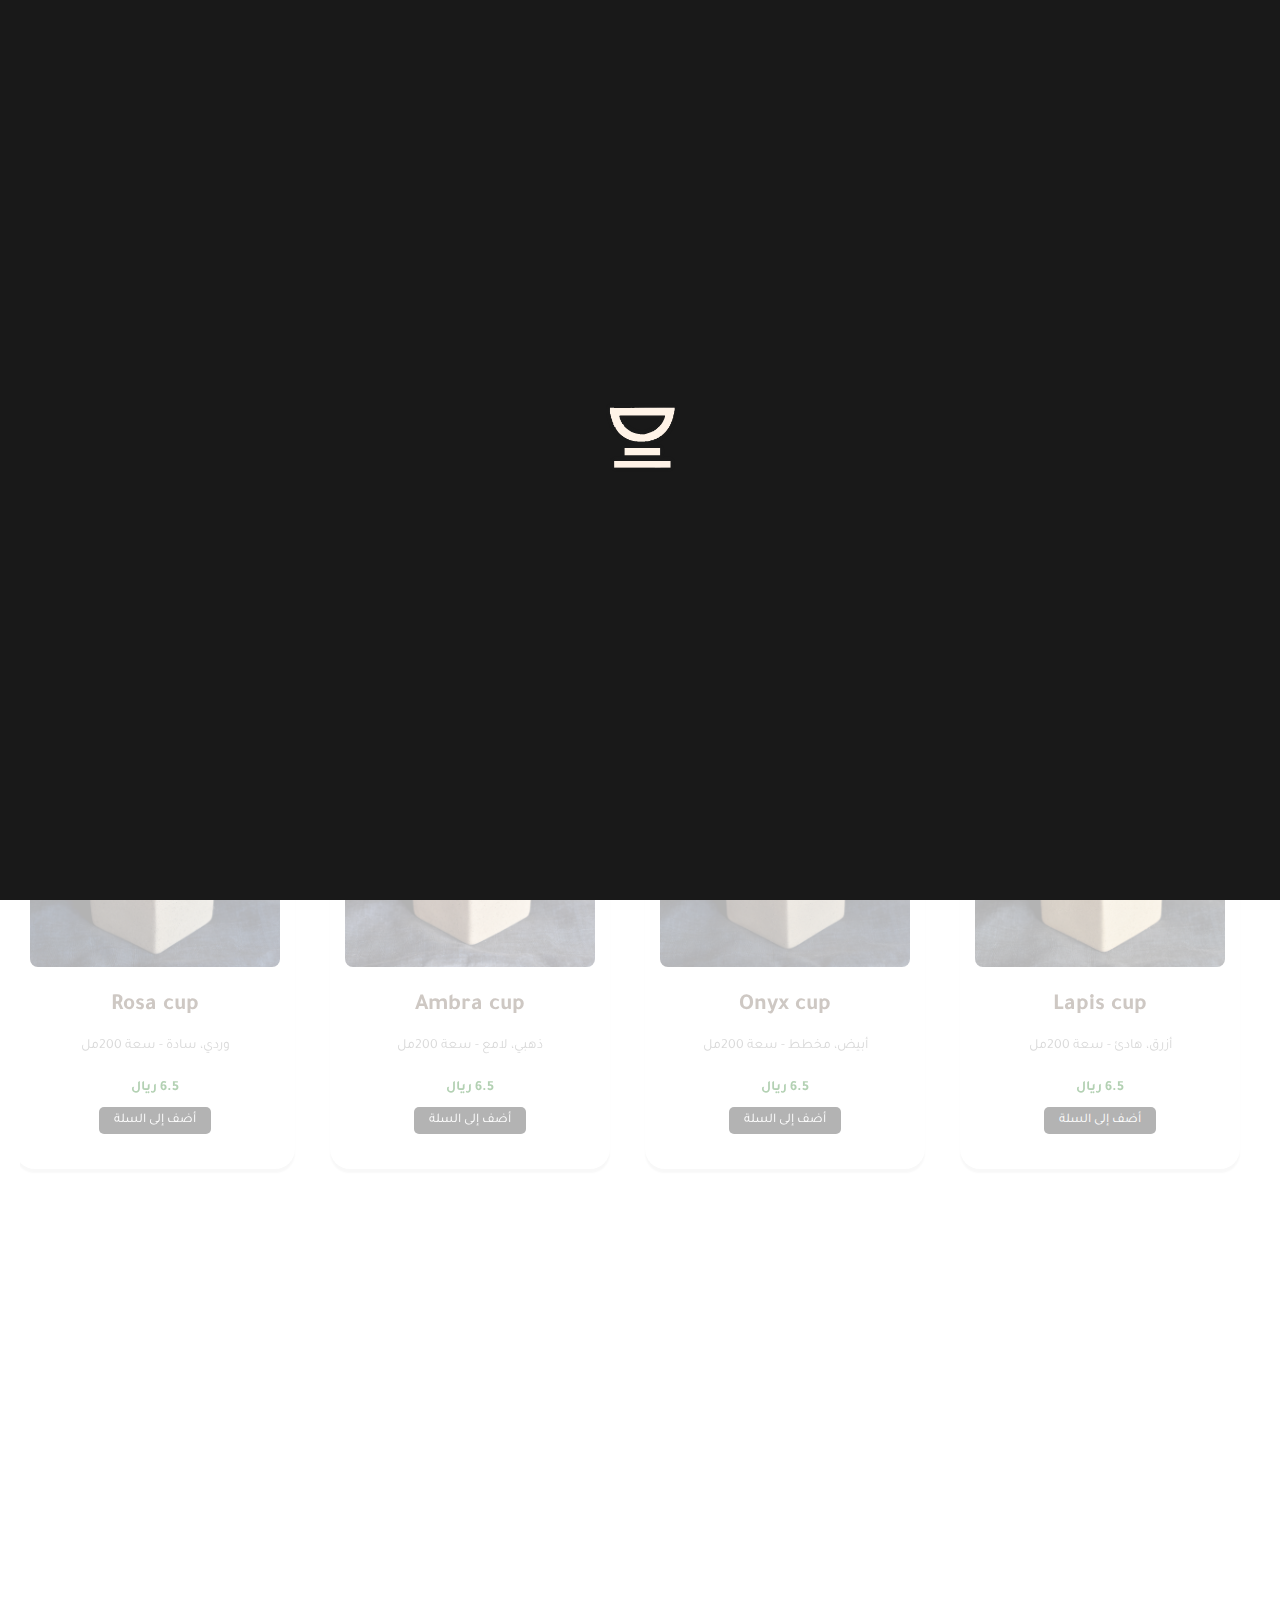
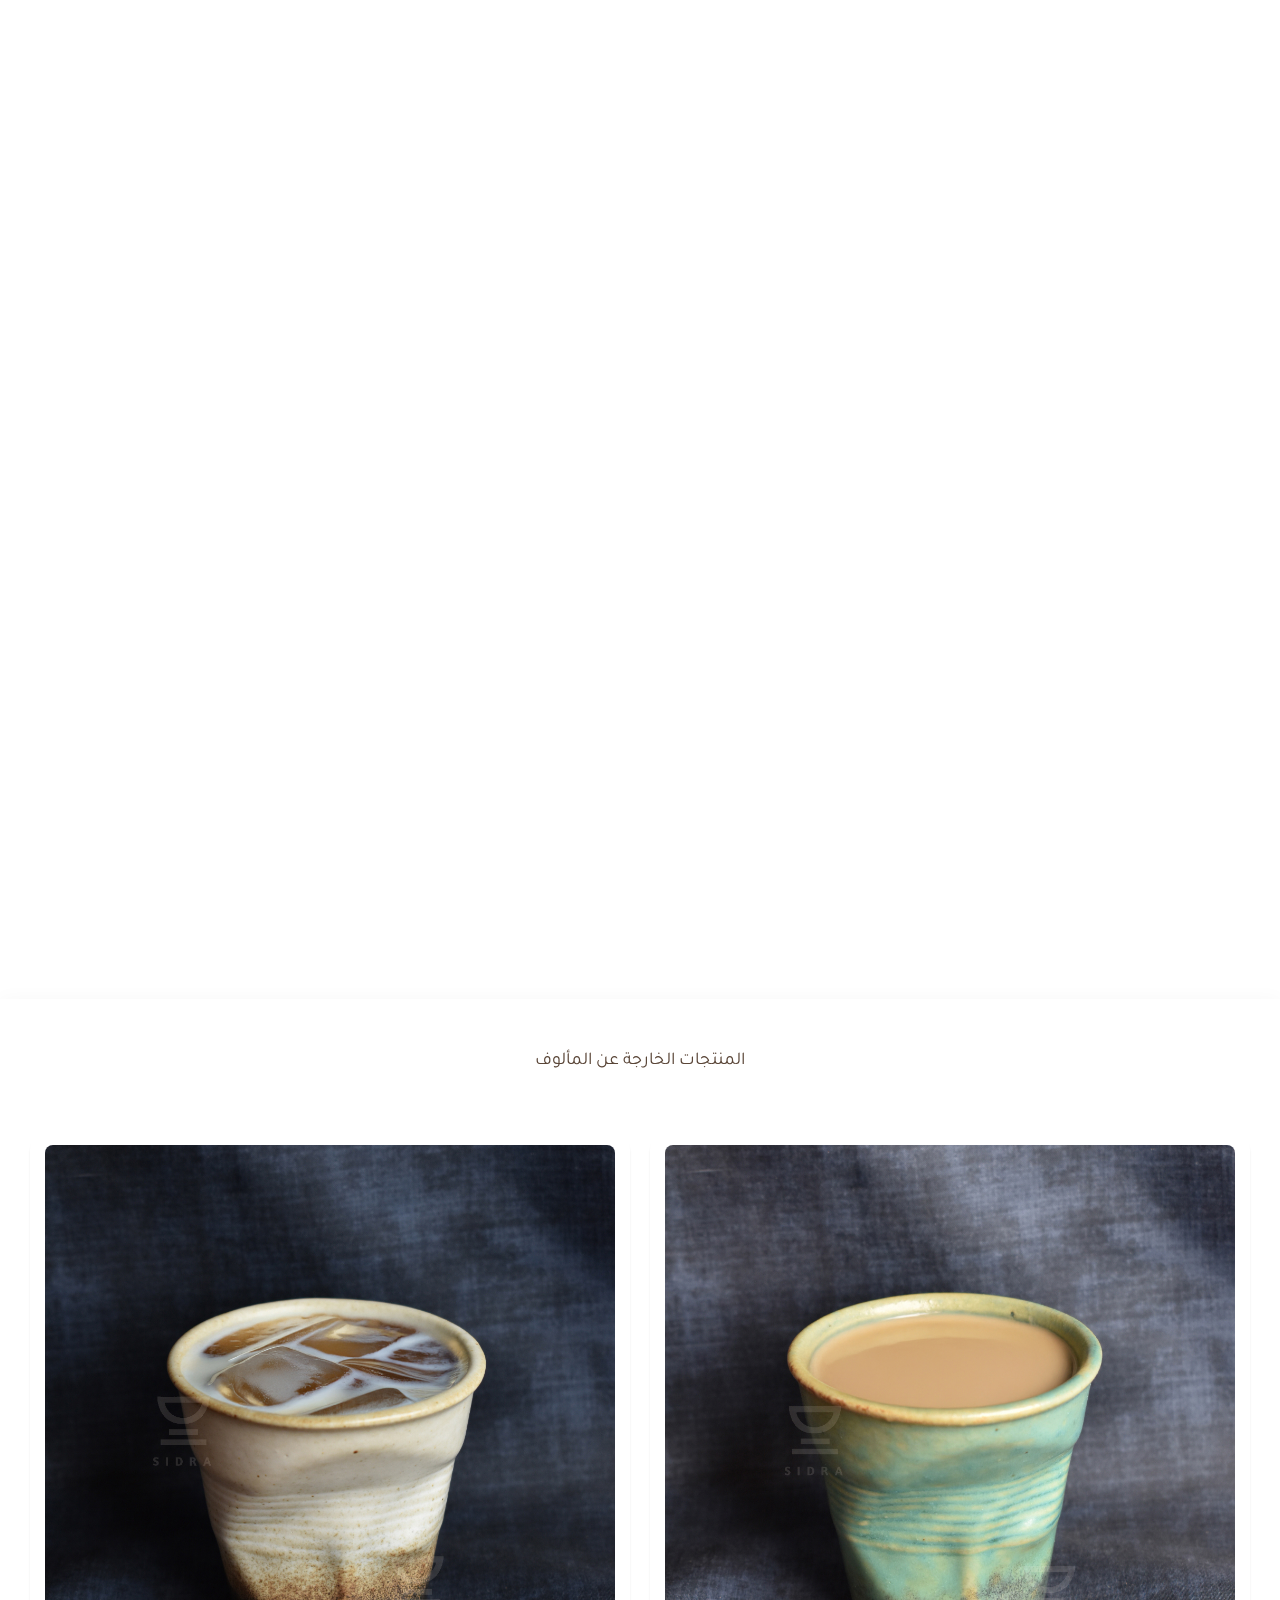
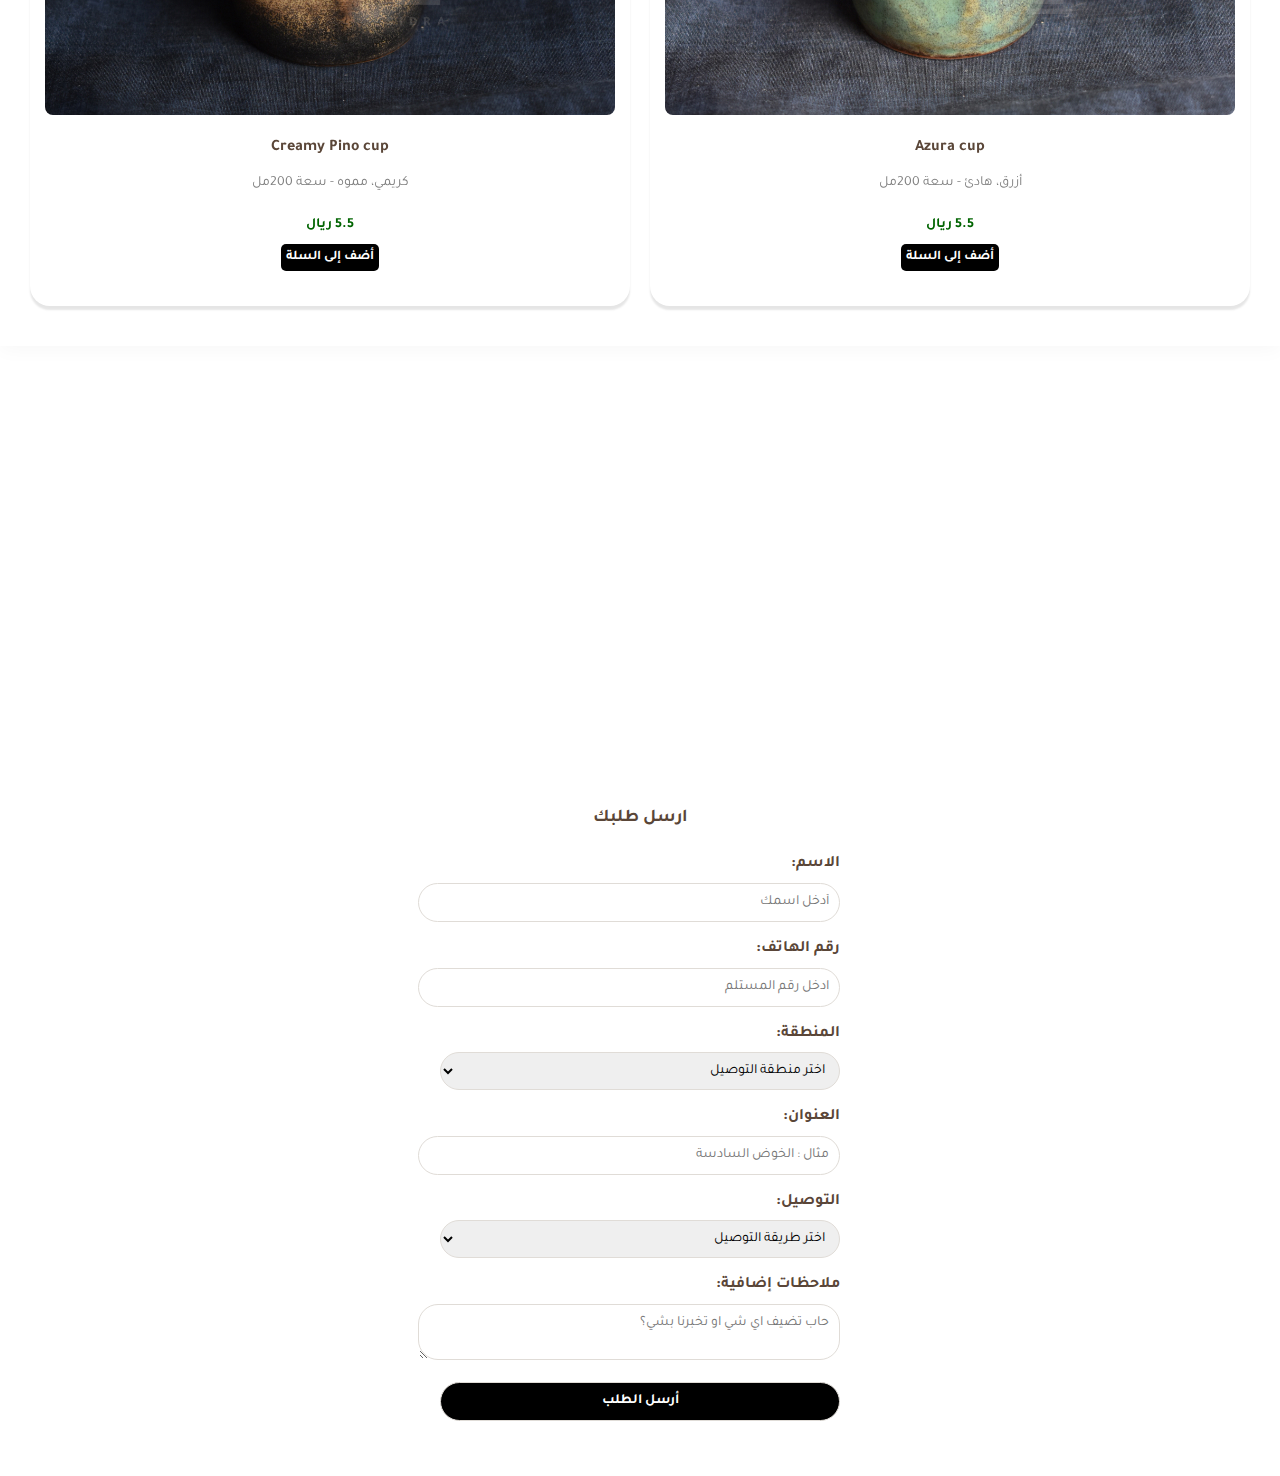
==== commit 8a843027: "Update index.html" ====
--- a/index.html
+++ b/index.html
@@ -1,21 +1,64 @@
 <!DOCTYPE html>
 <html lang="ar" dir="rtl">
 <head>
-     <meta name="google-site-verification" content="_LZ9Qd-98uTldQ63_4aWnx4IPToBHLzxGYmKwzaS3ek" />
-     <link rel="icon" type="image/png" href="images/loading.png">
-        <script src="https://cdn.jsdelivr.net/npm/sweetalert2@11"></script>
-
-<link rel="preconnect" href="https://fonts.googleapis.com">
-<link rel="preconnect" href="https://fonts.gstatic.com" crossorigin>
-<link href="https://fonts.googleapis.com/css2?family=Tajawal:wght@200;300;400;500;700;800;900&display=swap" rel="stylesheet">
-     
-      <link href="https://cdnjs.cloudflare.com/ajax/libs/font-awesome/6.0.0-beta3/css/all.min.css" rel="stylesheet">
-
+        <!-- ✅ تحديد الترميز المناسب -->
     <meta charset="UTF-8">
-    <meta name="viewport" content="width=device-width, initial-scale=1.0">
-    <title>Sidra Cup</title>
-    <description style="display: none">نقدم لك مجموعة مختارة بعناية من الأكواب المصنوعة يدوياً، بتصاميم فريدة وأناقة لا تضاهى، لتمنح يومك لمسة جمالية ودفئاً يلامس روحك.</description>
+
+    <!-- ✅ تحسين عرض الموقع على جميع الأجهزة -->
+    <meta name="viewport" content="width=device-width, initial-scale=1, shrink-to-fit=no">
+
+    <!-- ✅ تحسين SEO عبر Meta Description -->
+    <meta name="description" content="لأن قهوتك تستحق فناً يليق بها - متوفر الآن في جميع ولايات سلطنة عُمان. استمتع بأفضل تجربة لكوب القهوة مع spacenll's Cup.">
+    
+    <!-- ✅ تحسين SEO عبر Meta Keywords (يمكنك إضافتها داخل المحتوى) -->
+    <meta name="keywords" content="قهوتك, فناجين قهوة, مقاهي سلطنة عمان, spacenll's Cup, أكواب قهوة فاخرة">
+    
+    <!-- ✅ تحسين SEO عبر تحديد المؤلف -->
+    <meta name="author" content="Eng. Ala Aldin M Khalil">
+    
+    <!-- ✅ تحسين عناوين البحث عبر Meta Title -->
+    <title>spacenll's Cup - فناجين قهوة مميزة في سلطنة عمان</title>
+
+    <!-- ✅ التحقق من ملكية الموقع في Google Search Console -->
+    <meta name="google-site-verification" content="_LZ9Qd-98uTldQ63_4aWnx4IPToBHLzxGYmKwzaS3ek" />
+
+    <!-- ✅ تحسين الـ Favicon -->
+    <link rel="icon" type="image/png" sizes="32x32" href="images/loading.png">
+    
+    <!-- ✅ تحسين سرعة التحميل عبر Preconnect -->
+    <link rel="preconnect" href="https://fonts.googleapis.com">
+    <link rel="preconnect" href="https://fonts.gstatic.com" crossorigin>
+
+    <!-- ✅ استدعاء الخطوط بأداء أفضل -->
+    <link rel="stylesheet" href="https://fonts.googleapis.com/css2?family=Tajawal:wght@200;300;400;500;700;800;900&display=swap">
+    
+    <!-- ✅ تحسين سرعة تحميل Font Awesome -->
+    <link rel="stylesheet" href="https://cdnjs.cloudflare.com/ajax/libs/font-awesome/6.0.0-beta3/css/all.min.css" integrity="sha384-k6RqeWeci5ZR/Lv4MR0sA0FfDOMtdO59K5JwOz8FILAxX69vb4kCk8qz5FwPi6Ib" crossorigin="anonymous">
+    
+    <!-- ✅ استدعاء ملف CSS الرئيسي -->
     <link rel="stylesheet" href="style.css">
+
+    <!-- ✅ تحميل مكتبة SweetAlert مع تحسين الأداء -->
+    <script defer src="https://cdn.jsdelivr.net/npm/sweetalert2@11"></script>
+
+    <!-- ✅ تحسين الـ Open Graph لمشاركة أفضل على وسائل التواصل -->
+    <meta property="og:title" content="spacenll's Cup - فناجين قهوة مميزة">
+    <meta property="og:description" content="لأن قهوتك تستحق فناً يليق بها - متوفر الآن في جميع ولايات سلطنة عُمان.">
+    <meta property="og:image" content="https://spacenll.site/shop/images/product3.JPG">
+    <meta property="og:url" content="https://spacenll.site/shop/">
+    <meta property="og:type" content="website">
+    <meta property="og:site_name" content="spacenll's Cup">
+    
+    <!-- ✅ تحسين Twitter Cards -->
+    <meta name="twitter:card" content="summary_large_image">
+    <meta name="twitter:title" content="spacenll's Cup - فناجين قهوة مميزة">
+    <meta name="twitter:description" content="استمتع بأفضل تجربة لكوب القهوة مع spacenll's Cup في سلطنة عمان.">
+    <meta name="twitter:image" content="https://spacenll.site/shop/images/product3.JPG">
+    <meta name="twitter:site" content="@spacenll">
+
+    <!-- ✅ تحسين الفهرسة عبر إضافة rel=canonical -->
+    <link rel="canonical" href="https://spacenll.site/">
+    
 </head>
 <body>
       <!-- Loading screen -->
@@ -290,8 +333,8 @@
 <div class="copyright">
     <br>
   
-   <a href="/home/" style="font-size: 10px;color: #bfbdbc;">جميع الحقوق محفوظة 2025<br> تصميم : المهندس علاء الدين خليل spacenll@</a>
-    
+   <a href="/home/" style="font-size: 12px;color: #bfbdbc;">جميع الحقوق محفوظة 2025<br> تصميم : المهندس علاء الدين خليل spacenll@</a>
+    <a href="https://wa.me/96877267075" style="font-size: 10px;color: #000;">للإبلاغ عن اي عطل</a>
     <br>
   
     </div>
